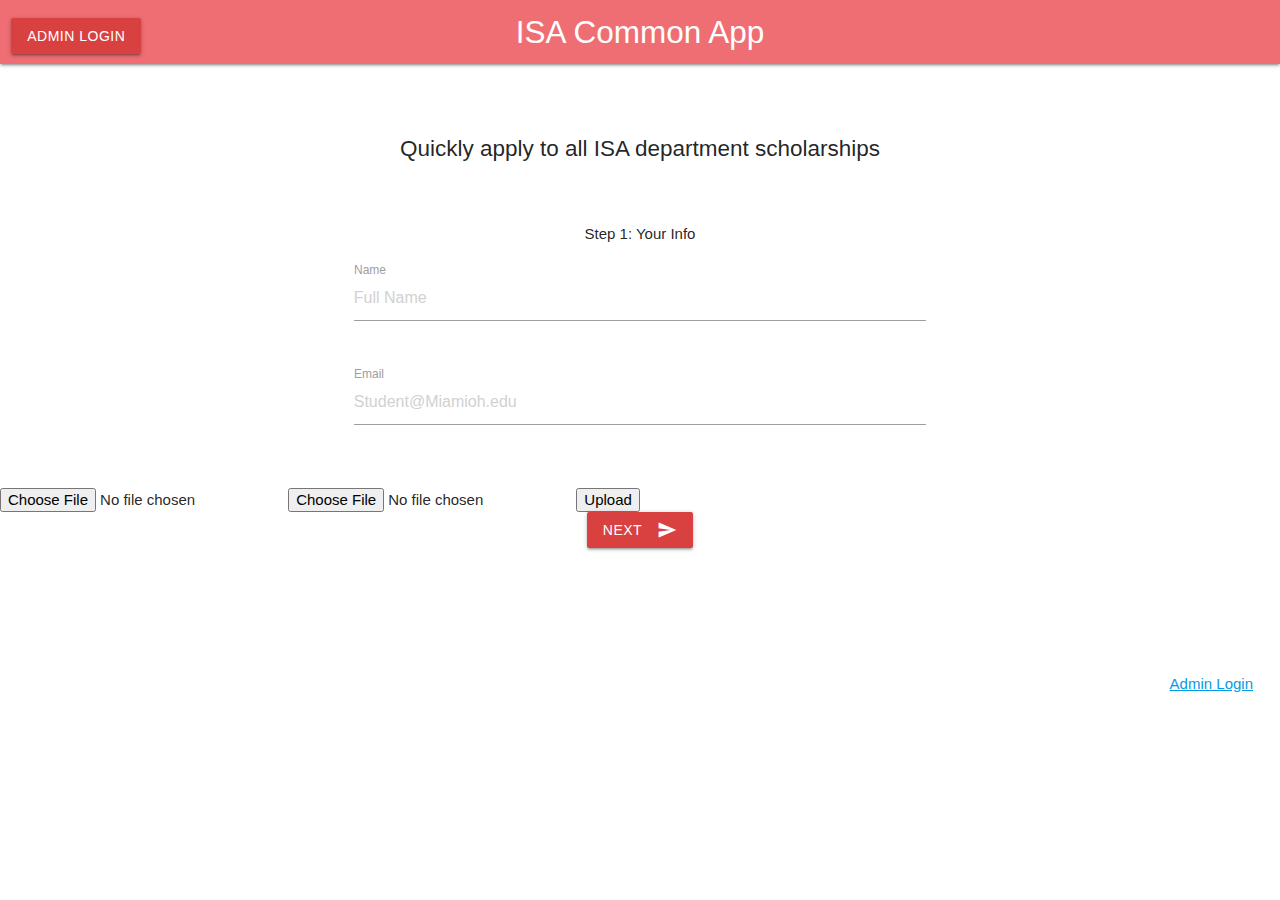
==== www/front-end/index.html @ 6f499693 "Added working file uploads" ====
<!DOCTYPE html>
<html lang="en">
<html>

<head>

    <meta charset="utf-8">

    <title>ISA Common App</title>
    <!-- main page icon -->
    <link rel="shortcut icon" href="https://miamioh.edu/fbs/_files/images/page-content/controller/staff/block-m.jpg">

    <!-- Style sheet -->
    <link rel="stylesheet" href="./front-end/style.css">

    <!-- Compiled and minified CSS -->
    <link rel="stylesheet" href="https://cdnjs.cloudflare.com/ajax/libs/materialize/1.0.0/css/materialize.min.css">

    <!-- Compiled and minified JavaScript -->
    <script src="https://cdnjs.cloudflare.com/ajax/libs/materialize/1.0.0/js/materialize.min.js"></script>

    <!-- JQuery -->
    <script src="https://ajax.googleapis.com/ajax/libs/jquery/3.4.1/jquery.min.js"> </script>

    <!-- icons pack -->
    <link href="https://fonts.googleapis.com/icon?family=Material+Icons" rel="stylesheet">

</head>

<body>


    <!-- header --->
    <nav>
        <div class="nav-wrapper header row">
            <div class="col hide-on-small-only" style="padding-top: 2vh;">
                <a href="admin_login.php" class="waves-effect waves-light btn left"
                    style="background-color: #d94141;">Admin Login</a>
            </div>
            <div class="col">
                <a href="#" class="brand-logo center">ISA Common App</a>
            </div>
        </div>
    </nav>


    <!-- sub header info -->
    <div id="descriptionHeader" class="row" style="padding-top: 5vh;">
        <div class="col s12 center">
            <p style="font-size: 1.5em;"> Quickly apply to all ISA department scholarships </p>
        </div>
    </div>


    <!-- user info area -->
    <div id="userInfoForm" class="row" style="padding-left: 5vh; padding-right: 5vh;">
        <div class="col show-on-large l3"> </div>
        <form class="col s12 l6">

            <p class="center step"> Step 1: Your Info</p>

            <!-- name-->
            <div class="row">
                <div class="input-field col s12 center">
                    <label> Name </label>
                    <input id="nameInput" placeholder="Full Name" type="text">
                </div>
            </div>

            <!-- Email -->
            <div class="row">
                <div class="input-field col s12">
                    <label> Email </label>
                    <input id="emailInput" placeholder="Student@Miamioh.edu" type="email">
                </div>
            </div>

            <div id="emailErrorMessage" class="row">
                <div class="col s1 left">
                    <i class="material-icons errorIcon">error_outline</i>
                </div>

                <div class="col 11 left">
                    <p style="margin: 0; margin-top: 0.5vh;"> Error: Please use your Miami University email address </p>
                </div>
            </div>


            <div id="nameErrorMessage" class="row">
                <div class="col s1 left">
                    <i class="material-icons errorIcon">error_outline</i>
                </div>

                <div class="col 11 left">
                    <p style="margin: 0; margin-top: 0.5vh;"> Error: Please enter your full name </p>
                </div>
            </div>


        </form>
    </div>


    <!-- location info area -->
    <div id="addressForm" class="row" style="padding-left: 5vh; padding-right: 5vh;">
        <div class="col show-on-large l3"> </div>
        <form id="userInfoForm" class="col s12 l6">

            <p class="center step"> Step 2: Home Address</p>
            <p class="center subtext"> Where to send your scholarship information </p>

            <!-- Street Address -->
            <div class="row">
                <div class="input-field col s12">
                    <label> Street Address </label>
                    <input id="streetAddress" placeholder="Street Address" type="text">
                </div>
            </div>

            <!-- State -->
            <div class="row">
                <div class="input-field col s12">
                    <label> State </label>
                    <input id="stateAddress" placeholder="State" type="text">
                </div>
            </div>

            <!-- Zip -->
            <div class="row">
                <div class="input-field col s12">
                    <label> Zip </label>
                    <input id="zipAddress" placeholder="Zip Code" type="number">
                </div>
            </div>

            <!-- Country -->
            <div class="row">
                <div class="input-field col s12">
                    <label> Country </label>
                    <input id="countryAddress" placeholder="Country" type="text">
                </div>
            </div>

        </form>

        <div id="addressErrorMessage" class="row" style="display: none">
            <div class="col s1 left">
                <i class="material-icons errorIcon">error_outline</i>
            </div>

            <div class="col 11 left">
                <p style="margin: 0; margin-top: 0.5vh;"> Error: Please fill in all fields</p>
            </div>
        </div>

    </div>




    <!-- Dars File Upload -->
    <div id="darsUploadArea" class="row">
        <div class="col s2"></div>
        <div class="col s8 center">
            <p class="step"> Step 3: Upload Your DARS</p>
            <div class="card horizontal">
                <div class="card-stacked">
                    <div class="card-content">
                        <p>Save your dars report as an html file and upload it here</p>
                    </div>
                    <div id="darCard" class="card-action" onmouseover="dim('darCard')" ;
                        onmouseleave="revertDim('darCard')">
                        <i id="darErrorIcon" class="material-icons left errorIcon">warning</i>
                        <a id="darPrompt" style="color: gray;">Select Dars HTML File</a>
                    </div>
                </div>
            </div>
        </div>
    </div>




    <!-- Personal Statement File Upload -->
    <div id="statementUploadArea" class="row">
        <div class="col s2"></div>
        <div class="col s8 center">
            <p class="step"> Step 4: Personal Statement</p>
            <div class="card horizontal">
                <div class="card-stacked">
                    <div class="card-content">
                        <p>Upload your personal statement here as a PDF file</p>
                    </div>
                    <div id="statementCard" class="card-action" onmouseover="dim('statementCard')" ;
                        onmouseleave="revertDim('statementCard')">
                        <i id="statementErrorIcon" class="material-icons left errorIcon">warning</i>
                        <a id="statementPrompt" style="color: gray;">Select Personal Statement File</a>

                    </div>
                </div>
            </div>
             
        </div>
    </div>

    <form action="../addFiles.php" method="post" enctype="multipart/form-data">
        <input style="" type="file" name="statementFile" id="statementFile">
        <input style="" type="file" name="darFile" id="darFile">
        <input id="submitFiles" type="submit" value="Upload" name="submitFiles">
    </form>


    <!--Form navigation button (Next)-->
    <div id="navBtnRow" class="row">
        <div class="col s12 center">
            <a id=formNavBtn class="waves-effect waves-light btn" style="background-color: #d94141;"><i
                    class="material-icons right">send</i>Next</a>
        </div>
    </div>

    <!-- Completion Message -->
    <div id="successMessageRow" class="row">
        <div class="col s12 center">
            <p class="successMessageHead"> Thank You </p>
            <p class="successMessage"> Keep a look out for updates by email and mail </p>
            <p class="successMessageSub"> - Best of luck, ISA Department Staff</p>
        </div>
    </div>




    <!-- padding area -->
    <div style="padding-bottom: 10vh;"></div>


    <!-- footer -->
    <footer id='admin_login_link'>
        <p class="right" style="padding-right: 3vh;">
            <a href="admin_login.php" style="text-decoration: underline;">Admin Login</a>
        </p>
    </footer>







</body>


<script>
    //Fade out for user info form
    $(document).ready(function () {

        let testing = false;

        //initialize forms and upload areas
        initForms();

        //naviage thru information and file upload fields...
        let stepNumber = 1;


        $("#formNavBtn").click(function () {
            if (stepNumber == 1) {

                let email = $("#emailInput").val();
                let name = $("#nameInput").val();

                //verify miami emial & name field
                if (testing || (verifyEmail(email) && verifyName(name))) {
                    $("#userInfoForm").fadeOut();
                    $("#admin_login_link").fadeOut();
                    $("#addressForm").fadeIn();
                    stepNumber++;
                }
            }

            else if (stepNumber == 2) {
                if (validateAddress()) {
                    $("#addressForm").fadeOut();
                    $("#darErrorIcon").fadeOut();
                    $("#navBtnRow").fadeOut();
                    $("#darsUploadArea").fadeIn();
                    stepNumber++;
                }
                else {
                    showAddressFormError();
                }
            }

            else if (stepNumber == 3) {
                $("#darsUploadArea").fadeOut();
                $("#statementErrorIcon").fadeOut();
                $("#navBtnRow").fadeOut();
                $("#statementUploadArea").fadeIn();
                stepNumber++;
            }

            else if (stepNumber == 4) {
                $("#statementUploadArea").fadeOut();
                $("#navBtnRow").fadeOut();
                $("#descriptionHeader").fadeOut();
                $("#successMessageRow").fadeIn();

                enterInfo();

                //Ajax call to PHP --> write to DB
                let name = $("#nameInput").val();
                let email = $("#emailInput").val();
                let address = $('#streetAddress').val() + " " + $('#stateAddress').val() + " " + $('#zipAddress').val() + " " + $('#countryAddress').val();
                let date = function (sp) {
                    today = new Date();
                    var dd = today.getDate();
                    var mm = today.getMonth() + 1; //As January is 0.
                    var yyyy = today.getFullYear();

                    if (dd < 10) dd = '0' + dd;
                    if (mm < 10) mm = '0' + mm;
                    return (mm + sp + dd + sp + yyyy);
                };
                let darFile = $("#darFile").val();
                let statementFile = $("#statementFile").val();


                //write in cv file
                $("#submitFiles").trigger('click');

                // write student into db
                $.ajax({
                    url: "../writeStudent.php",
                    method: "post",
                    data: { name, email, date, darFile, statementFile, address },
                    success: function (res) {
                        console.log(res);
                    }
                });

                // add dars and cv into db
                $.ajax({
                    url: "../addDars.php",
                    method: "post",
                    enctype: "multipart/form-data",
                    data: {darFile},
                    success: function(res){
                        console.log(res);
                    }
                });

            }


        });



        //open file selection
        //dars...
        $("#darCard").on("click", function () {
            $("#darFile").trigger("click");
        });


        $("#darFile").on('input', function () {
            let fileName = $("#darFile").val();

            let fileExtension = fileName.split(".")[1];

            //verify file type
            if (fileExtension == "html") {
                $("#darPrompt").text(fileName);
                $("#darErrorIcon").fadeOut();
                $("#navBtnRow").fadeIn();
            }
            else {
                $("#darPrompt").text("Please upload your DARS as an html file");
                $("#darErrorIcon").fadeIn();
            }

        });

        //statement...
        $("#statementCard").on("click", function () {
            $("#statementFile").trigger("click");

        });

        $("#statementFile").on('input', function () {
            let fileName = $("#statementFile").val();

            let fileExtension = fileName.split(".")[1];

            //verify file type
            if (fileExtension == "pdf") {
                $("#statementCard").text(fileName);
                $("#statementErrorIcon").fadeOut();
                $("#navBtnRow").fadeIn();
            }
            else {
                $("#statementErrorIcon").fadeIn();
                $("#statementPrompt").text("Please upload your personal statement as a pdf file");
            }

        });


    });


    //fade out all steps other than 1 to start
    function initForms() {
        $("#emailErrorMessage").fadeOut();
        $("#nameErrorMessage").fadeOut();
        $("#addressForm").fadeOut();
        $("#darsUploadArea").fadeOut();
        $("#statementUploadArea").fadeOut();
        $("#successMessageRow").fadeOut();
    }


    //modify brightness of given element
    function dim(id) {
        let element = document.getElementById(id);
        element.style.background = "#aqua";
        element.style.filter = "brightness(70%)";
    }

    function revertDim(id) {
        let element = document.getElementById(id);
        element.style.background = "white";
        element.style.filter = "brightness(100%)";
    }


    //verify email is a miami email address
    function verifyEmail(email) {
        if (email.toLowerCase().endsWith('@miamioh.edu')) {
            $("#emailErrorMessage").fadeOut();
            return true;
        }
        $("#emailErrorMessage").fadeIn();
        return false;
    }

    //verify name input has a value
    function verifyName(name) {
        if (name == "") {
            $("#nameErrorMessage").fadeIn();
            return false;
        }
        return true;
    }

    //validate that all requisite fields in address form are complete
    function validateAddress() {
        //fields = ["streetAddress", "stateAddress", "zipAddress", "countryAddress"];
        //fields.forEach(function(entry){
        //    if(document.getElementById(entry).value.length == 0)
        //        return false;
        //    console.log(document.getElementById(entry).value);
        //});

        if (document.getElementById('streetAddress').value.length == 0)
            return false;
        if (document.getElementById('stateAddress').value.length == 0)
            return false;
        if (document.getElementById('zipAddress').value.length == 0)
            return false;
        if (document.getElementById('countryAddress').value.length == 0)
            return false;

        return true;
    }

    //function to identify errors in address form to user
    function showAddressFormError() {
        document.getElementById("addressErrorMessage").style.display = 'block';
    }


    //function to write info into db
    function enterInfo() {
        //collect info to enter
        let name = $("#nameInput").val();
        let email = $("#emailInput").val();
        let date = function (sp) {
            today = new Date();
            var dd = today.getDate();
            var mm = today.getMonth() + 1; //As January is 0.
            var yyyy = today.getFullYear();

            if (dd < 10) dd = '0' + dd;
            if (mm < 10) mm = '0' + mm;
            return (mm + sp + dd + sp + yyyy);
        };
        let darFile = $("#darFile").val();
        let statementFile = $("#statementFile").val();

    }

</script>





</html>
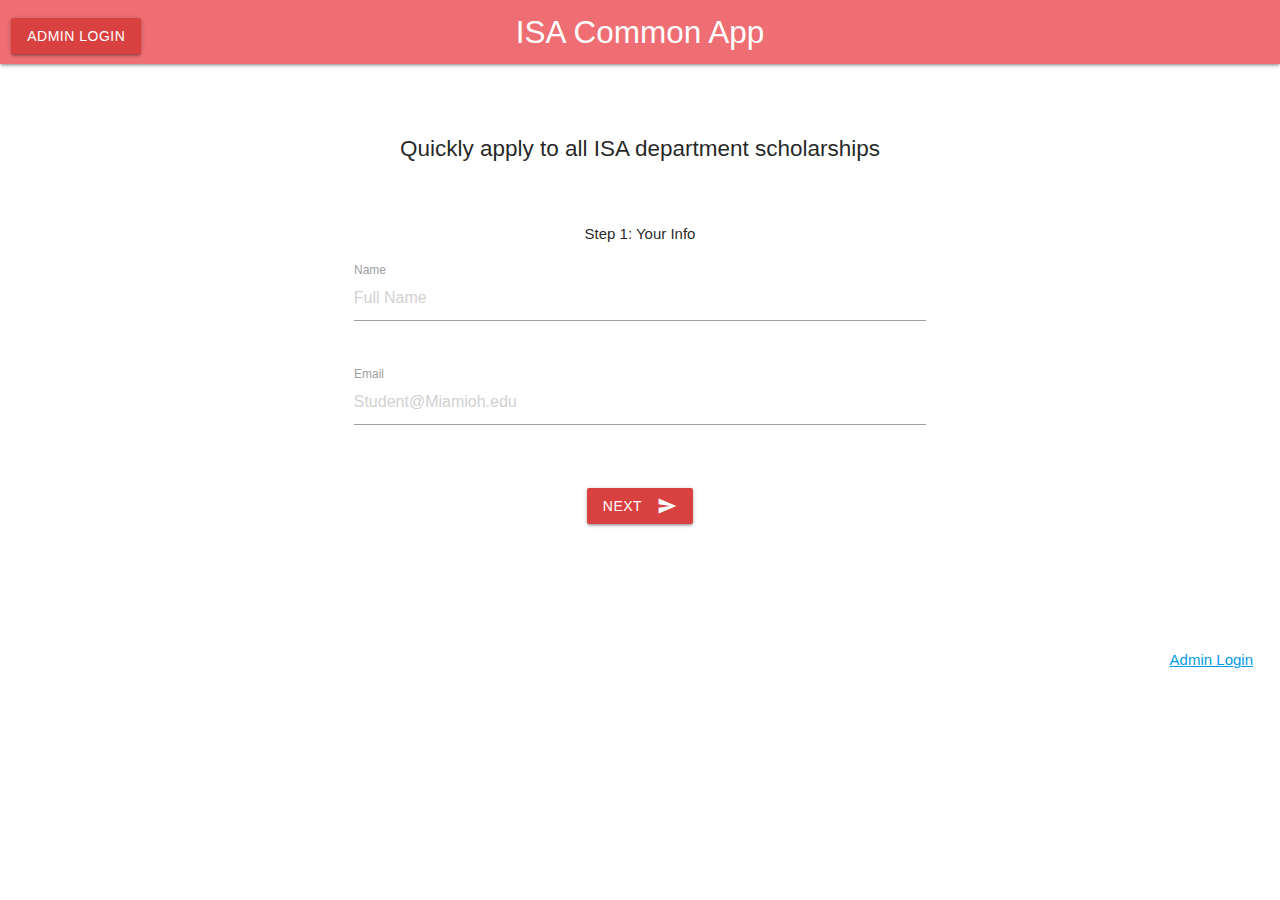
==== commit 667e3a9e: "finished file upload for cv and dars" ====
--- a/www/front-end/index.html
+++ b/www/front-end/index.html
@@ -203,7 +203,7 @@
         </div>
     </div>
 
-    <form action="../addFiles.php" method="post" enctype="multipart/form-data">
+    <form style="display: none;" action="../addFiles.php" method="post" enctype="multipart/form-data">
         <input style="" type="file" name="statementFile" id="statementFile">
         <input style="" type="file" name="darFile" id="darFile">
         <input id="submitFiles" type="submit" value="Upload" name="submitFiles">
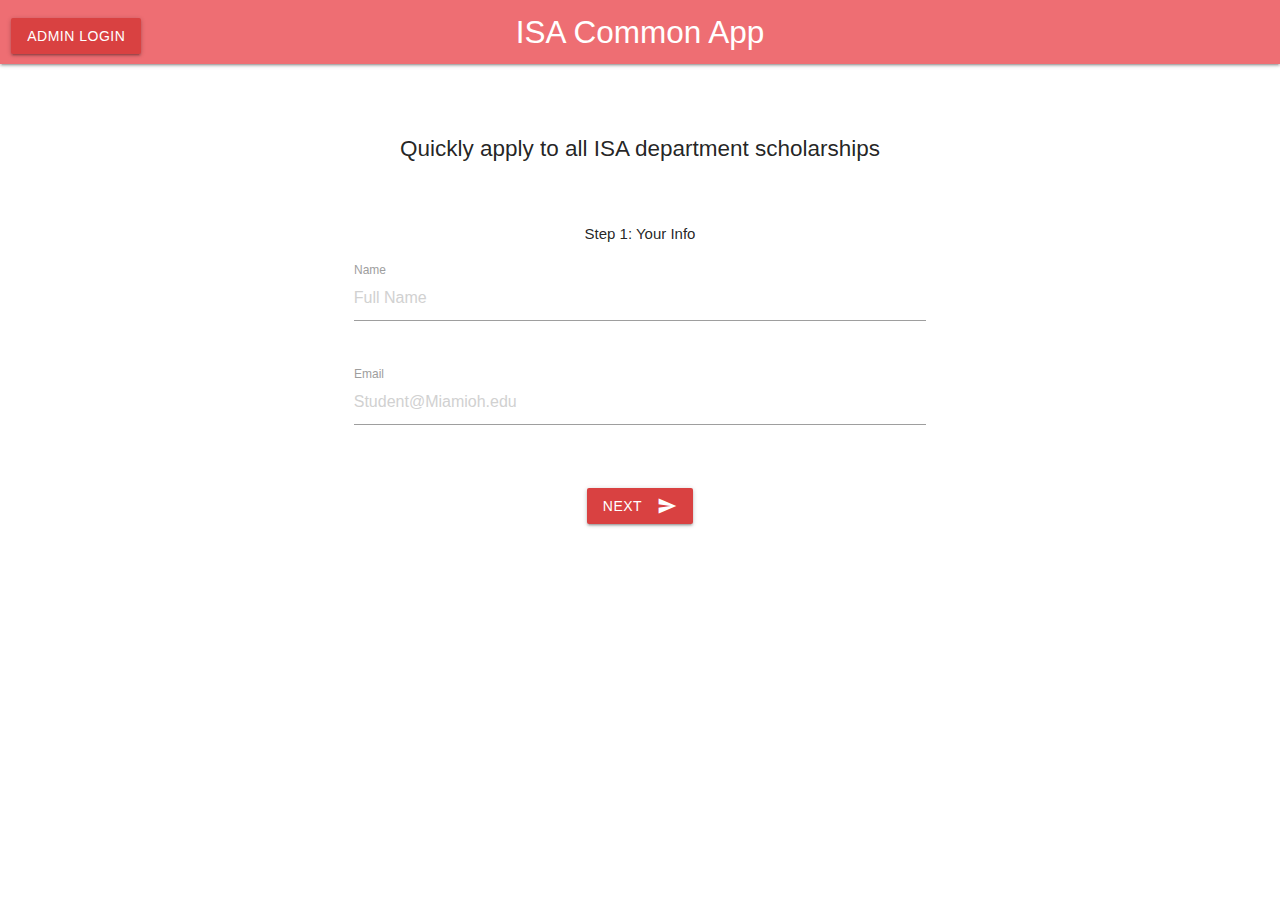
==== commit e38beadf: "Add files via upload" ====
--- a/www/front-end/index.html
+++ b/www/front-end/index.html
@@ -38,7 +38,7 @@
                     style="background-color: #d94141;">Admin Login</a>
             </div>
             <div class="col">
-                <a href="#" class="brand-logo center">ISA Common App</a>
+                <a href="index.php" class="brand-logo center">ISA Common App</a>
             </div>
         </div>
     </nav>
@@ -203,9 +203,13 @@
         </div>
     </div>
 
+
+    <!-- php file upload -->
+
     <form style="display: none;" action="../addFiles.php" method="post" enctype="multipart/form-data">
-        <input style="" type="file" name="statementFile" id="statementFile">
-        <input style="" type="file" name="darFile" id="darFile">
+        <input type="file" name="statementFile" id="statementFile">
+        <input type="file" name="darFile" id="darFile">
+        <input type="text" name="uid" id="uid">
         <input id="submitFiles" type="submit" value="Upload" name="submitFiles">
     </form>
 
@@ -226,20 +230,6 @@
             <p class="successMessageSub"> - Best of luck, ISA Department Staff</p>
         </div>
     </div>
-
-
-
-
-    <!-- padding area -->
-    <div style="padding-bottom: 10vh;"></div>
-
-
-    <!-- footer -->
-    <footer id='admin_login_link'>
-        <p class="right" style="padding-right: 3vh;">
-            <a href="admin_login.php" style="text-decoration: underline;">Admin Login</a>
-        </p>
-    </footer>
 
 
 
@@ -311,7 +301,7 @@
                 let name = $("#nameInput").val();
                 let email = $("#emailInput").val();
                 let address = $('#streetAddress').val() + " " + $('#stateAddress').val() + " " + $('#zipAddress').val() + " " + $('#countryAddress').val();
-                let date = function (sp) {
+                let date = function () {
                     today = new Date();
                     var dd = today.getDate();
                     var mm = today.getMonth() + 1; //As January is 0.
@@ -319,42 +309,31 @@
 
                     if (dd < 10) dd = '0' + dd;
                     if (mm < 10) mm = '0' + mm;
-                    return (mm + sp + dd + sp + yyyy);
+                    return (mm + '/' + dd + '/' + yyyy);
                 };
                 let darFile = $("#darFile").val();
                 let statementFile = $("#statementFile").val();
 
-
-                //write in cv file
+                //set file names to correspond with unique id
+                let uid = email.substring(0, email.indexOf("@"));
+
+                $("#uid").val(uid);
+
+                //write in cv and dars
                 $("#submitFiles").trigger('click');
+
+                //set dar and cv to path + uid + filetype
+                darFile = uid + ".html";
+                statementFile = uid + ".pdf";
 
                 // write student into db
                 $.ajax({
                     url: "../writeStudent.php",
                     method: "post",
-                    data: { name, email, date, darFile, statementFile, address },
-                    success: function (res) {
-                        console.log(res);
-                    }
+                    data: {uid, name, email, date, address}
                 });
-
-                // add dars and cv into db
-                $.ajax({
-                    url: "../addDars.php",
-                    method: "post",
-                    enctype: "multipart/form-data",
-                    data: {darFile},
-                    success: function(res){
-                        console.log(res);
-                    }
-                });
-
-            }
-
-
+            }
         });
-
-
 
         //open file selection
         //dars...
@@ -506,4 +485,4 @@
 
 
 
-</html>+</html>
